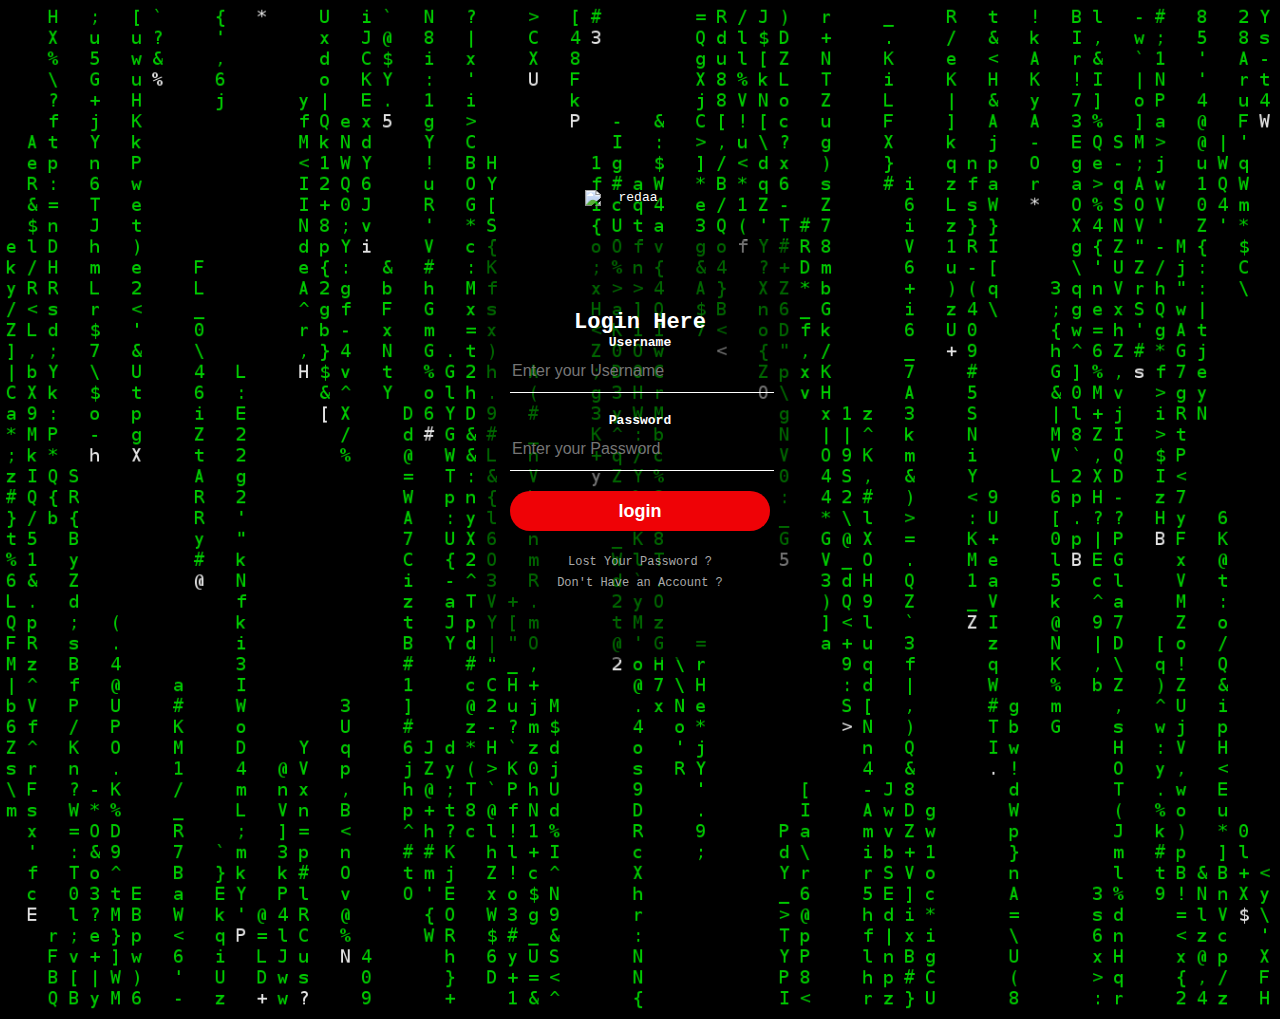
==== index2.html @ 265412a3 "beta" ====
<!DOCTYPE html>
<html lang="en">
<head>
    <meta charset="UTF-8">
    <meta name="viewport" content="width=device-width, initial-scale=1.0, zoom: 1.0 ;">
    <title>Life Hacking</title>
    <meta name="description" content="Hacking Triks">
    <link rel="icon" href="[data-uri]"/>
    <link rel="stylesheet" type="text/css" href="eissa.css">
</head>
<body style="text-align: center;">
    <div class="loginbox">
        <code>
<img style="text-align: center;" src="https://scontent.fcai2-1.fna.fbcdn.net/v/t1.0-9/
117312247_3188669384559606_2114751033454220923_n.jpg?_nc_cat=106&_nc_sid=09cbfe&_nc_ohc=KJWPeYLEOo4AX_HcFGW&_nc_ht=scontent
.fcai2-1.fna&oh=dc46fe4bd2ba419d430134570a66c51a&oe=5F661013" class="redaa"      alt="redaa" width="90px " height="90px">
<h1>Login Here</h1>
<p>Username</p>
<input style="color: #4bb433;" type="text" name="" placeholder="Enter your Username">
<p>Password</p>
<input style="color: #4bb433;" type="password" name="password"  placeholder="Enter your Password">
<input type="submit" name="login"  value="login">
<a href="#"> Lost Your Password ?</a> <br>
<a href="#">Don't Have an Account ?</a>
</code>
</div>
<img style="text-align: center;" id="mousa" src="codes2.png" alt="">



</body>
</html>
---- eissa.css ----
body{ 
    padding:0 ;
    margin: 0;
    font-family: sans-serif ;
    background: url(red.jpg);
    background-color:black;
    }
#mousa{
    background-size: 100%;
    float: center;
    height: 100%;
    width: 100%;
    padding: 4px;
    background-size: 100%; 
    size: 100%;
}
.loginbox{
 
       width: 320px;
       height: 420px;
       background :rgba(0,0,0,.5) ;    
       color: #fff;
       top: 50%;
       left: 50%;
       position: absolute;
       transform: translate(-50%,-50%);
       box-sizing: border-box;
       padding: 70px  30px;
       border-radius: 15px ;

    }
    

    img[ alt = "redaa"]
    { position: absolute;
        top : -50px ;
        left: 105px }
 h1
{
    margin: 0;
    padding: 0;
    text-align: center;
    font-size: 22px;
}

.loginbox p{
       margin: 0;
padding: 0;
font-weight: bold;


}

.loginbox input{

    width: 100%;
    margin-bottom: 20px;
}

.loginbox input[type="text"],input[type="password"]
{

border: none;
border-bottom: 1px solid #fff;
background: transparent;
outline: none;
height: 40px;
color:  #fff;
font-size: 16px;
}


.loginbox  input[type="submit"]
{
border:none;
outline: none;
height: 40px;
background:  #ef0206;
color: #fff;
font-size: 18px;
border-radius: 20px;
font-weight: bold;
}

.loginbox  input[type="submit"]:hover{

    cursor: pointer;
    background: #4bb433;
    color: #000;
}
.loginbox a {
text-decoration: none;
font-size: 12px;
line-height: 20px;
color: darkgrey;

}
.loginbox a:hover{
    color: #ef0206
}
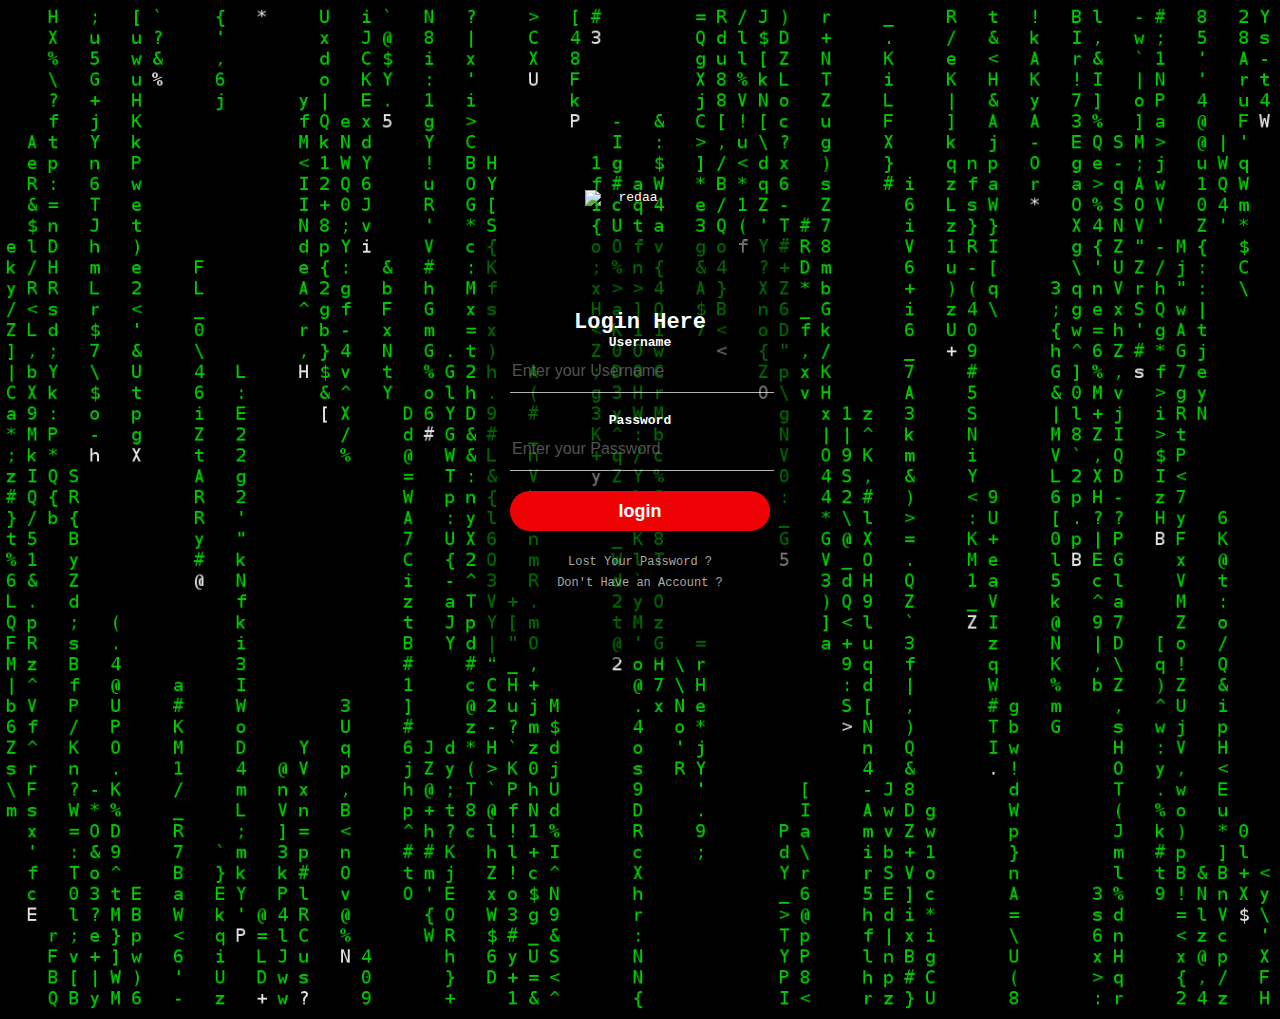
==== commit 97206f0d: "beta" ====
--- a/index2.html
+++ b/index2.html
@@ -16,9 +16,9 @@
 .fcai2-1.fna&oh=dc46fe4bd2ba419d430134570a66c51a&oe=5F661013" class="redaa"      alt="redaa" width="90px " height="90px">
 <h1>Login Here</h1>
 <p>Username</p>
-<input style="color: #4bb433;" type="text" name="" placeholder="Enter your Username">
+<input id="hehe" style="color: #4bb433;" type="text" name="" placeholder="Enter your Username">
 <p>Password</p>
-<input style="color: #4bb433;" type="password" name="password"  placeholder="Enter your Password">
+<input id="hehe" style="color: #4bb433;" type="password" name="password"  placeholder="Enter your Password">
 <input type="submit" name="login"  value="login">
 <a href="#"> Lost Your Password ?</a> <br>
 <a href="#">Don't Have an Account ?</a>
--- a/eissa.css
+++ b/eissa.css
@@ -14,11 +14,17 @@
     background-size: 100%; 
     size: 100%;
 }
+#hehe{
+    opacity: 0.7;
+}
+#hehe:hover{
+    opacity: 1;
+}
 .loginbox{
  
+       background :rgba(0,0,0,.5) ;
        width: 320px;
-       height: 420px;
-       background :rgba(0,0,0,.5) ;    
+       height: 420px;    
        color: #fff;
        top: 50%;
        left: 50%;
@@ -31,7 +37,7 @@
     }
     
 
-    img[ alt = "redaa"]
+img[ alt = "redaa"]
     { position: absolute;
         top : -50px ;
         left: 105px }
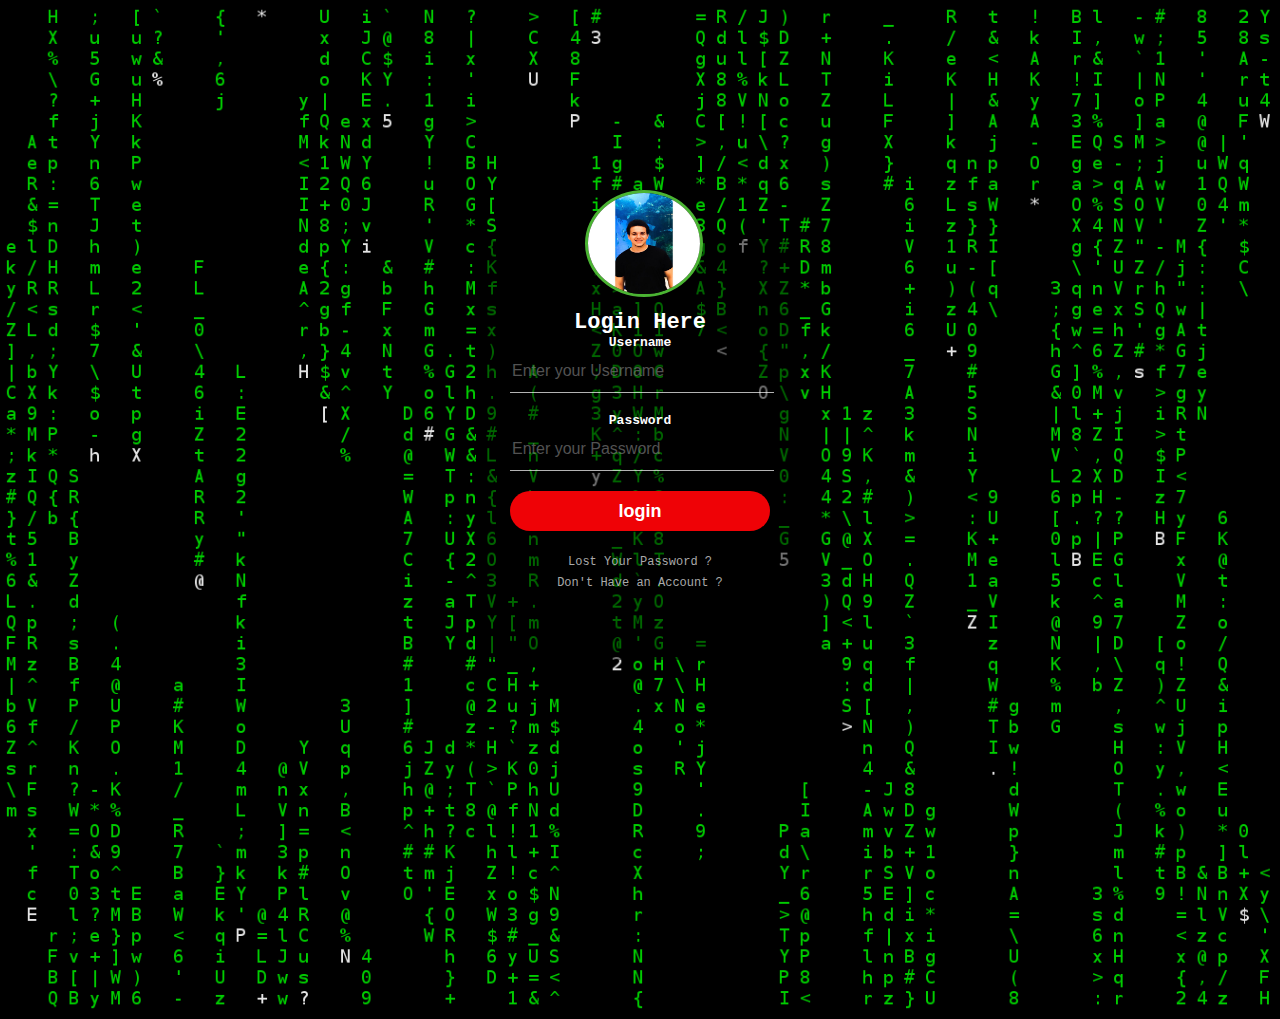
==== commit 738e780d: "beta4" ====
--- a/index2.html
+++ b/index2.html
@@ -11,9 +11,7 @@
 <body style="text-align: center;">
     <div class="loginbox">
         <code>
-<img style="text-align: center;" src="https://scontent.fcai2-1.fna.fbcdn.net/v/t1.0-9/
-117312247_3188669384559606_2114751033454220923_n.jpg?_nc_cat=106&_nc_sid=09cbfe&_nc_ohc=KJWPeYLEOo4AX_HcFGW&_nc_ht=scontent
-.fcai2-1.fna&oh=dc46fe4bd2ba419d430134570a66c51a&oe=5F661013" class="redaa"      alt="redaa" width="90px " height="90px">
+<img id="profile" style="text-align: center;" src="Mousa.jpg" class="mousa"      alt="redaa" width="90px " height="90px">
 <h1>Login Here</h1>
 <p>Username</p>
 <input id="hehe" style="color: #4bb433;" type="text" name="" placeholder="Enter your Username">
--- a/eissa.css
+++ b/eissa.css
@@ -19,6 +19,9 @@
 }
 #hehe:hover{
     opacity: 1;
+    line-height: 100px;
+    background-color: #4bb43375;
+    color: white;
 }
 .loginbox{
  
@@ -103,4 +106,15 @@
 }
 .loginbox a:hover{
     color: #ef0206
+}
+#profile{
+    width: 35%;
+    height: 24%;
+    text-align: center;
+    border-radius: 50%;
+    border: 3px solid #4bb433;
+}
+#profile:hover{
+    text-align: center;
+    transform: scale(1.2);
 }